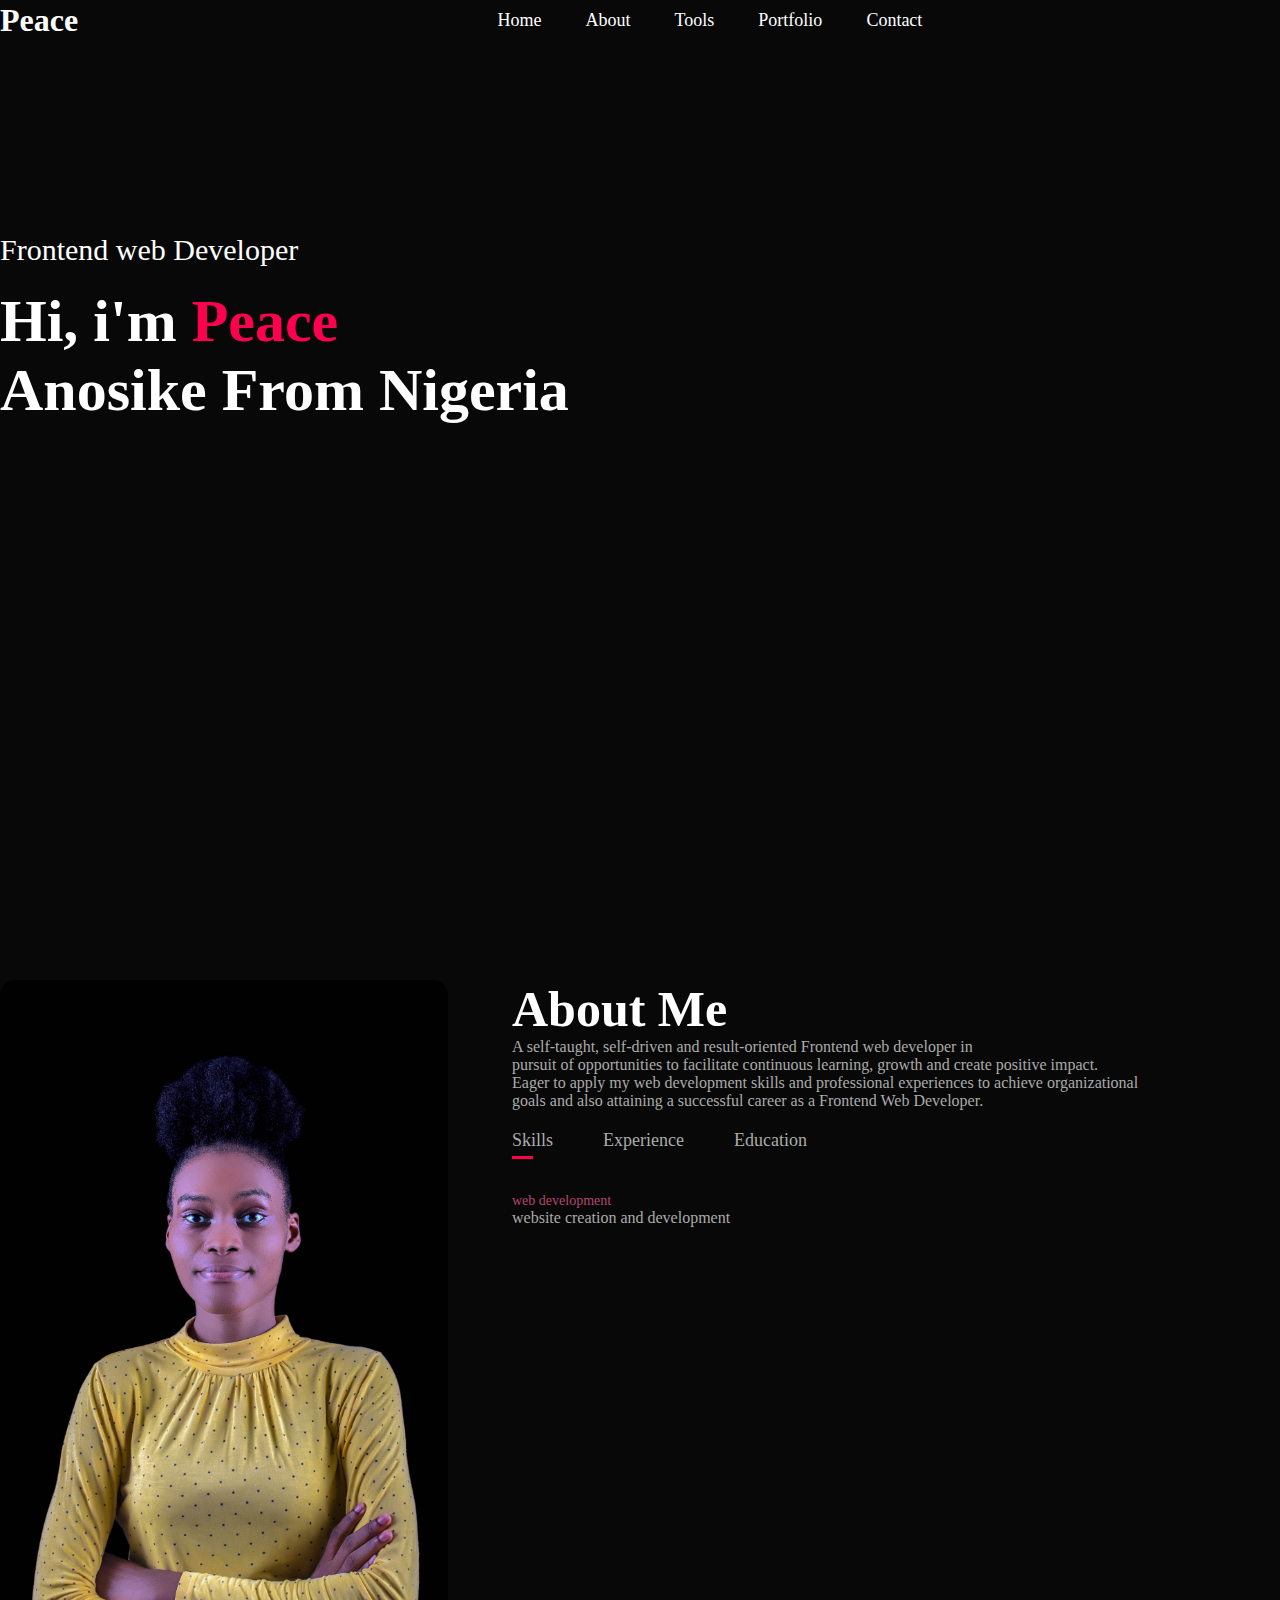
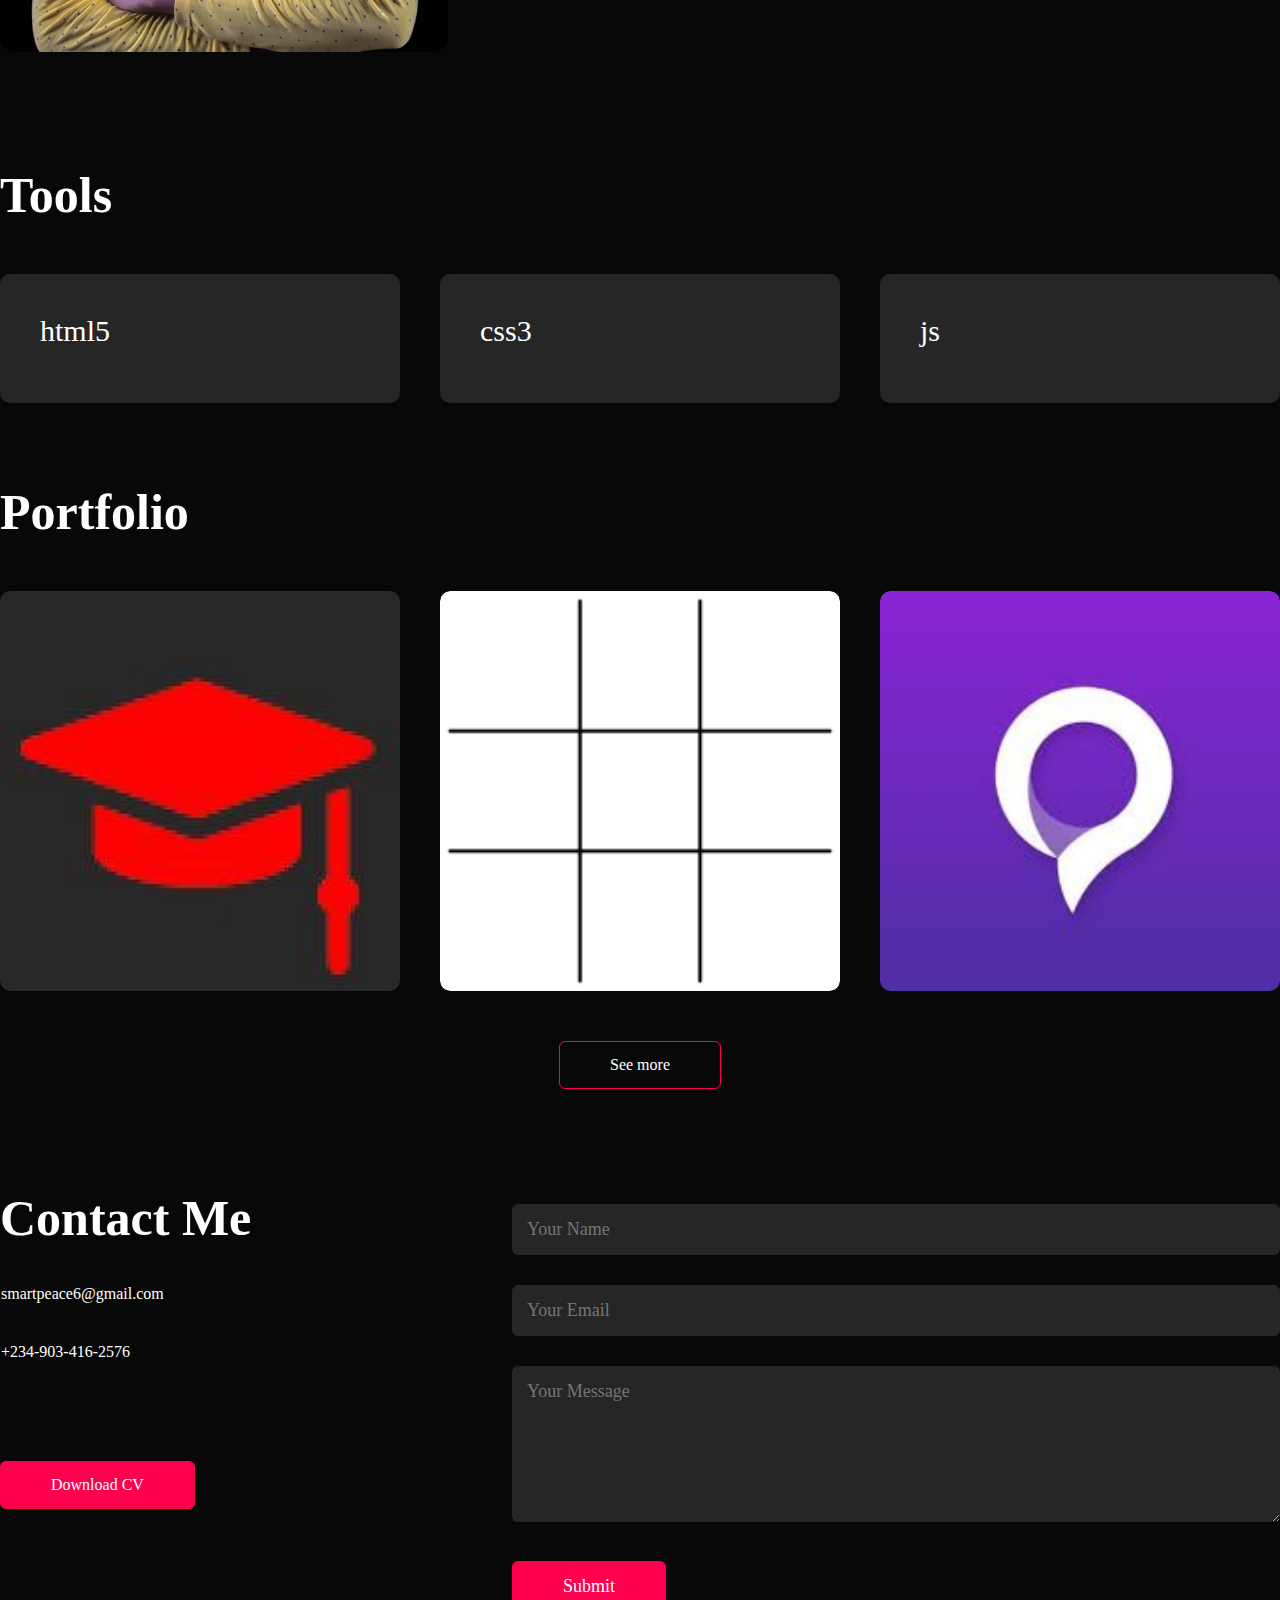
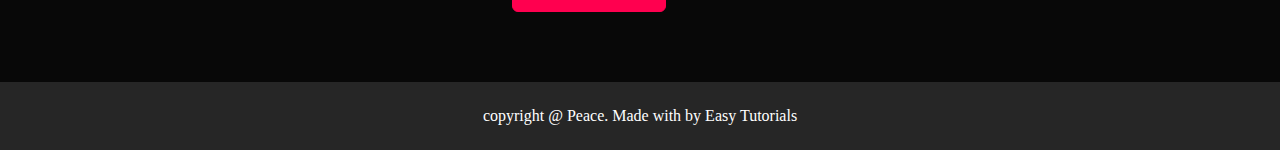
==== index.html @ 212d6683 "first commit" ====
<!DOCTYPE html>
<html lang="en">
<head>
    <meta charset="UTF-8">
    <meta http-equiv="X-UA-Compatible" content="IE=edge">
    <meta name="viewport" content="width=device-width, initial-scale=1.0">
    <title>my portfolio</title>
    <link rel="stylesheet" href="./styles.css">
    <link rel="stylesheet" href="https://cdnjs.cloudflare.com/ajax/libs/font-awesome/6.1.1/css/all.min.css" integrity="sha512-KfkfwYDsLkIlwQp6LFnl8zNdLGxu9YAA1QvwINks4PhcElQSvqcyVLLD9aMhXd13uQjoXtEKNosOWaZqXgel0g==" crossorigin="anonymous" referrerpolicy="no-referrer" />
</head>
<body>
    <!-- homepage -->
    <div id="header">
        <div class="container">
            <nav>
                <h1>Peace</h1>
                <ul id="sidemenu">
                    <li><a href="#">Home</a></li>
                    <li><a href="#about">About</a></li>
                    <li><a href="#tools">Tools</a></li>
                    <li><a href="#portfolio">Portfolio</a></li>
                    <li><a href="#">Contact</a></li>
                    <i class="fa-solid fa-xmark" onclick="closemenu()"></i>
                </ul>
                <i class="fa-solid fa-bars" onclick="openmenu()"></i>
            </nav>
          <div class="header-text">
            <p>Frontend web Developer</p>
            <h2>Hi, i'm <span> Peace </span><br> Anosike From Nigeria</h2>
          </div>
        </div>
    </div>

    <!-- ...About -->
    <div id="about">
        <div class="container">
            <div class="row">
                <div class="about-col-1">
                    <img src="./images/IMG_8043 copy.jpg" alt="">
                </div>
                
                <div class="about-col-2">
                    <h2 class="sub-title">About Me</h2>
                    <p>A self-taught, self-driven and result-oriented Frontend web developer in<br>pursuit of opportunities to facilitate continuous learning, growth and create positive impact.<br>Eager to apply my web development skills and professional experiences to achieve organizational<br> goals and also attaining a successful career as a Frontend Web Developer.</p>

                    <div class="tab-titles">
                    <p class="tab-links active-link" onclick="opentab('skills')">Skills</p>
                    <p class="tab-links" onclick="opentab('experience')">Experience</p>
                    <p class="tab-links" onclick="opentab('education')">Education</p>
                    </div>
                    <!-- skills -->
                    <div class="tab-contents active-tab" id="skills">
                        <ul>
                            <li><span>web development</span><br>website creation and development</li>
                        </ul>
                    </div>
                    <!-- Experience -->
                    <div class="tab-contents" id="experience">
                        <ul>
                            <li><span>2022 - 2023</span><br>software engineering internship at Alx-africa</li>
                            <li><span>2022 </span><br>Frontend web developer trainee at Africa Agility</li>
                        </ul>
                    </div>
                    <!-- Education -->
                    <div class="tab-contents" id="education">
                        <ul>
                            <li><span>2021</span><br>B.sc Fisheries from the university of Lagos</li>
                        </ul>
                    </div>
                </div>

            </div>
        </div>
    </div>
    <!-- Tools -->
    <div id="tools">
        <div class="container">
            <h1 class="sub-title">Tools</h1>
            <div class="tools-list">
                <div>
                    <i class="fa-brands fa-html5" style="color:orangered;"></i>
                    <h2>html5</h2>
                </div>
                <div>
                    <i class="fa-brands fa-css3" style="color:skyblue;"></i>
                    <h2>css3</h2>
                </div>
                <div>
                    <i class="fa-brands fa-js"></i>
                    <h2>js</h2>
                </div>
            </div>
        </div>
    </div>

    <!-- portfolio -->
  <div id="portfolio">
    <div class="container">
        <h1 class="sub-title">Portfolio</h1>
        <div class="work-list">
            <div class="work">
                <img src="./images/download.jpg" alt="">
                <div class="layer">
                    <h3>Eduford school website</h3>
                    <p>A university website that talks about the school.</p>
                    <a href="#"><i class="fa-solid fa-arrow-up-right-from-square"></i></a>
                </div>
            </div>
            <div class="work">
                <img src="./images/download.png" alt="">
                <div class="layer">
                    <h3>Tic Tac Toe Game</h3>
                    <p>A simple game for fun.</p>
                    <a href="#"><i class="fa-solid fa-arrow-up-right-from-square"></i></a>
                </div>
            </div>
            <div class="work">
                <img src="./images/download (1).jpg" alt="">
                <div class="layer">
                    <h3>WhichRide App</h3>
                    <p>Helps you compare price between different riders.</p>
                    <a href="#"><i class="fa-solid fa-arrow-up-right-from-square"></i></a>
                </div>  
            </div>
        </div>
        <a href="https://github.com/p-e-a-c-e2" class="btn">See more</a>
    </div>
  </div>  
  <!-- ---------contact-------- -->
  <div id="contact">
    <div class="container">
        <div class="row">
            <div class="contact-left">
                <h5 class="sub-title">Contact Me</h5>
                <p><i class="fa-solid fa-paper-plane"></i> smartpeace6@gmail.com</p>
                <p><i class="fa-solid fa-square-phone"></i> +234-903-416-2576</p>
                <div class="social-icons">
                    <a href="https://facebook.com/Anosike peace"><i class="fa-brands fa-facebook"></i></a>
                    <a href="https://twitter.com/theanosike"><i class="fa-brands fa-twitter-square"></i></a>
                    <a href=""><i class="fa-brands fa-instagram"></i></a>
                    <a href="https://linkedin/in/theanosike"><i class="fa-brands fa-linkedin"></i></a>
                </div>
                <a href="./images/My cv.pdf" download class="btn btn2">Download CV</a>
            </div>
            <div class="contact-right">
                <form>
                    <input type="text" name="" placeholder="Your Name" required>
                    <input type="email" name="" placeholder="Your Email" required>
                    <textarea name="Message" rows="6" placeholder="Your Message" ></textarea>
                    <button type="submit" class="btn btn2">Submit</button>

                </form>
            </div>
        </div>
    </div>
    <div class="copyright">
        <p>copyright @ Peace. Made with <i class="fa-solid fa-heart"></i> by Easy Tutorials</p>
    </div>
</div>

  



    <script src="./script.js"></script>
</body>
</html>
---- styles.css ----
*{
    margin: 0%;
    padding: 0%;
    box-sizing: border-box;
    font-family: Georgia, 'Times New Roman', Times, serif; 
}
body{
    background: #080808;
    color: #fff;
}

 #header{
    width: 100%;
    height: 100vh;
    background-image: url();
    background-size: cover;
    background-position: cover;
}

.container{
    padding-right: 10px 10%;
}

nav{
    display: flex;
    align-items: center;
    justify-content: space-between;
    flex-wrap: wrap;
}

h1{
      width: 140px;
} 

nav ul li{
    display: inline-block;
    list-style: none;
    margin: 10px 20px;
}

nav ul li a{
    color: #fff;
    text-decoration: none;
    font-size: 18px;
    position: relative;
}
nav ul li a::after{
    content: '';
    width: 0%;
    height: 3px;
    background: #ff004f;
    position: absolute;
    left: 0;
    bottom: -6px;
    transition: 0.5s;
}
nav ul li a:hover::after{
    width: 100%;
}
.header-text{
    margin-top: 15%;
    font-size:30px;
}
.header-text h2{
    font-size: 60px;
    margin-top:20px;

    
}
.header-text h2 span{
    color: #ff004f;
}

/* ....about.... */
#about{
    padding: 80px 0;
    color: #ababab;
}

.row{
    display: flex;
    justify-content: space-between;
    flex-wrap: wrap;
}

.about-col-1{
    flex-basis: 35%;
}

.about-col-1 img{
    width: 100%;
    border-radius: 15px;
}

.about-col-2{
    flex-basis: 60%;
}

.sub-title{
    font-size: 50px;
    font-weight: 600;
    color: #fff;
}

.tab-titles{
    display: flex;
    margin: 20px 0 40px;
}

.tab-links{
    margin-right: 50px;
    font-size: 18px;
    font-weight: 500;
    cursor: pointer;
    position: relative;
}

.tab-links::after{
    content: '';
    width: 0;
    height: 3px;
    background: #ff004f;
    position: absolute;
    left: 0;
    bottom: -8px;
    transition: 0.5s;
}

.tab-links.active-link::after{
    width: 50%;
}

.tab-contents ul li{
    list-style: none;
    margin: 10px 0;
}

.tab-contents ul li span{
    color: #b54769;
    font-size: 14px;
}

.tab-contents{
    display: none;
}

.tab-contents.active-tab{
    display: block;
}
/* Tools*/
#tools{
    padding: 30px 0;
}
.tools-list{
    display: grid;
    grid-template-columns: repeat(auto-fit, minmax(250px, 1fr));
    grid-gap: 40px;
    margin-top:50px;
}
.tools-list div{
    background: #262626;
    padding: 40px;
    font-size: 13px;
    font-weight: 300;
    border-radius:10px;
    transition: background 0.5s, transform 0.5s;
}
.tools-list div i{
    font-size: 50px;
    margin-bottom: 30px;
    color: yellow;
}

.tools-list div h2{
    font-size: 30px;
    font-weight: 500;
    margin-bottom: 15px;
}
.tools-list div:hover{
 background: #ff004f;
 transform: translateY(-10px);
}

/* portfolio */
#portfolio{
    padding: 50px 0;
}
.work-list{
    display: grid;
    grid-template-columns: repeat(auto-fit,minmax(250px,1fr));
    grid-gap: 40px;
    margin-top: 50px;
}

.work{
    border-radius: 10px;
    position: relative;
    overflow: hidden;
}
.work img{
    width: 100%;
    border-radius: 10px;
    display: block;
    transition: transform 0.5s;
}
.layer{
    width: 100%;
    height: 0;
    background: linear-gradient(rgba(0,0,0,0.6), #ff004f);
    border-radius: 10px;
    position: absolute;
    left: 0;
    bottom: 0;
    overflow: hidden;
    display: flex;
    align-items: center;
    justify-content: center;
    flex-direction: column;
    padding: 0 40px;
    text-align: center;
    font-size: 14px;
    transition: height 0.5s;
}
.layer h3{
    font-weight: 500;
    margin-bottom: 20px;

}
.layer a{
    margin-top: 20px;
    color: #ff004f;
    text-decoration: none;
    font-size: 18px;
    line-height: 60px;
    background: #fff;
    width: 60px;
    height: 60px;
    border-radius: 50%;
    text-align: center;
}
.work:hover img{
    transform: scale(1.1);
}
.work:hover .layer{
    height: 100%;
}
.btn{
    display: block;
    margin: 50px auto;
    width: fit-content;
    border: 1px solid #ff004f;
    padding: 14px 50px;
    border-radius: 6px;
    text-decoration: none;
    color: #fff;
    transition: background 0.5s;
}
.btn:hover{
    background: #ff004f;

}

/* -----contact----- */
contact-left{
    flex-basis: 30%;
}

.contact-right{
    flex-basis: 60%;
}

.contact-left p {
margin-top: 30px;
}
.contact-left p i{
    color: #ff004f;
    margin-right: 1px;
    font-size: 25px;
}

.social-icons{
    margin-top: 30px;
}
.social-icons a{
    text-decoration: none;
    font-size: 30px;
    margin-right: 15px;
    color: #ababab;
    display: inline-block;
    transition: transform 0.5s;
}
.social-icons a:hover{
    color: #ff004f;
    transform: translateY(-5px);
}

.btn.btn2{
    display: inline-block;
    background: #ff004f;
}
.contact-right form{
    width: 100%;
}

form input, form textarea{
    width: 100%;
    border: 0;
    outline: none;
    background: #262626;
    padding: 15px;
    margin: 15px 0;
    color: #fff;
    font-size: 18px;
    border-radius: 6px;
}

form .btn2{
    padding: 14px, 60px;
    font-size: 18px;
    margin-top: 20px;
    cursor: pointer;
}

.copyright{
    width: 100%;
    text-align: center;
    padding: 25px 0;
    background: #262626;
    font-weight: 300;
    margin-top: 20px;
}

.copyright i{
    color: #ff004f;
}
nav .fas{
    display: none;
}
/* ........css for small screen..... */

@media only screen and (max-width:600px) {
    #header{

    }
    .header-text{
        margin-top: 30%;
        font-size: 16px;
    }
    .header-text h2{
       font-size: 30px;
    }
    nav .fas{
        display: block;
        font-size: 25px;
    }
    nav ul{
        background: #ff004f;
        position: fixed;
        top: 0;
        right: -200px;
        width: 200px;
        height: 100vh;
        padding-top: 50px;
        z-index: 2;
        transition: right 0.5s;
    }
    nav ul li{
        display: block;
        margin: 25px;
    }
    nav ul .fas{
        position: absolute;
        top: 25px;
        left: 25px;
        cursor: pointer;
    }
}
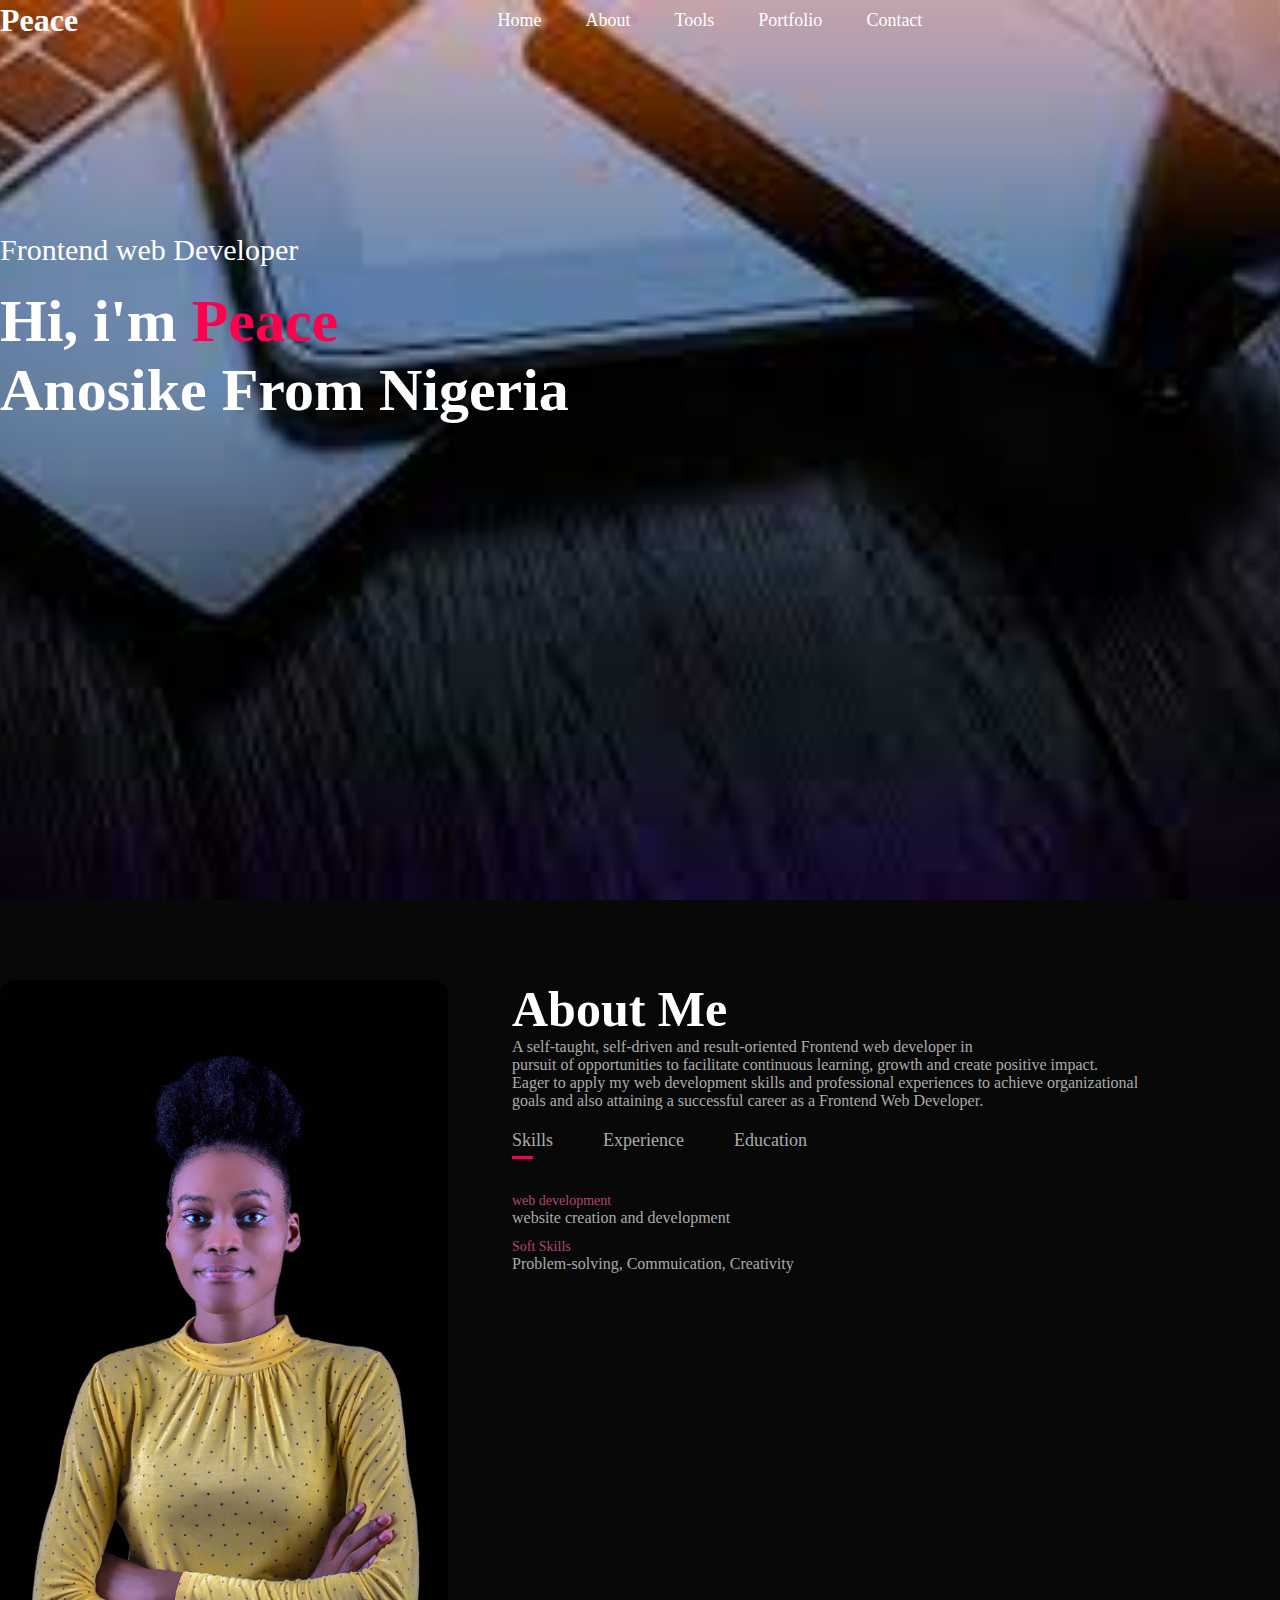
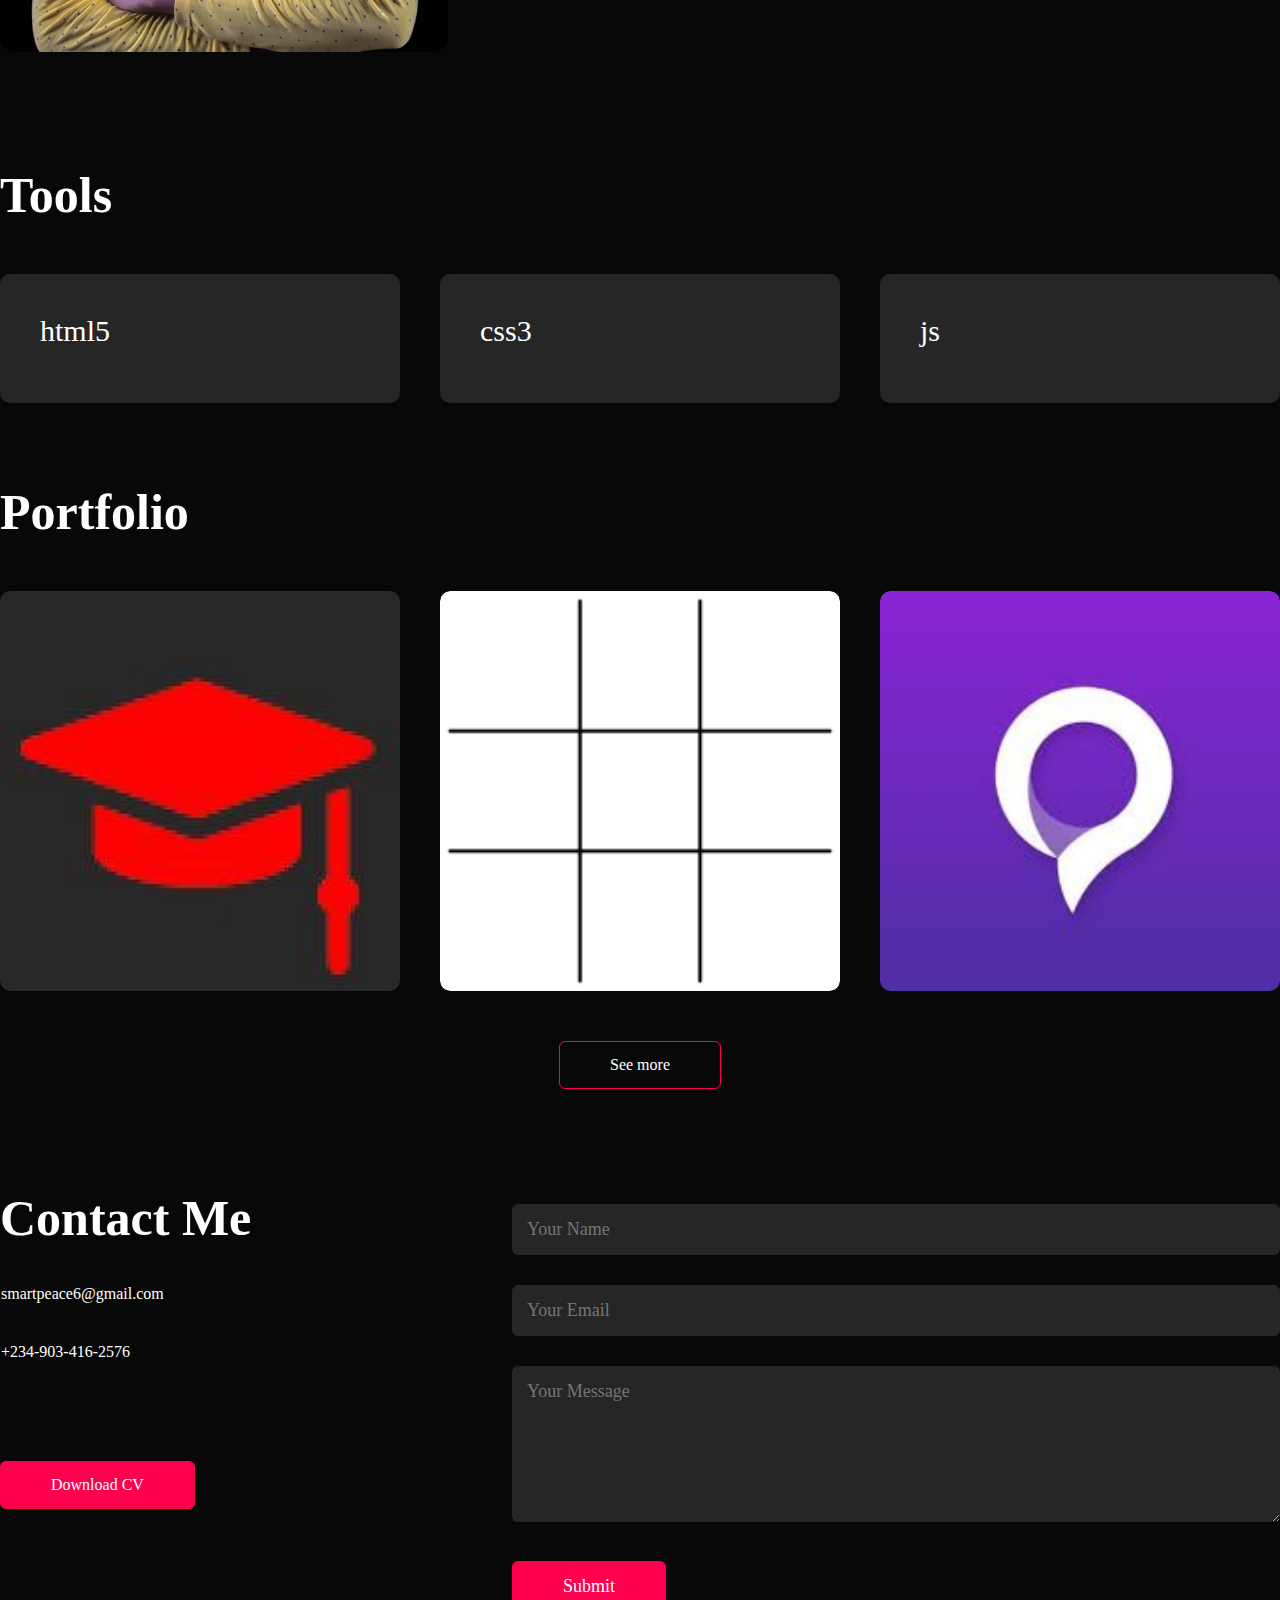
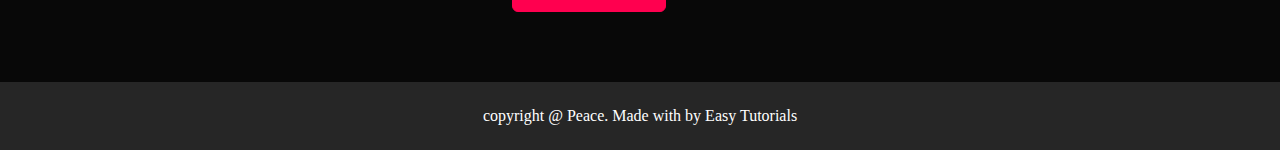
==== commit cbe28d59: "git commit -m "test"" ====
--- a/index.html
+++ b/index.html
@@ -19,7 +19,7 @@
                     <li><a href="#about">About</a></li>
                     <li><a href="#tools">Tools</a></li>
                     <li><a href="#portfolio">Portfolio</a></li>
-                    <li><a href="#">Contact</a></li>
+                    <li><a href="#contact">Contact</a></li>
                     <i class="fa-solid fa-xmark" onclick="closemenu()"></i>
                 </ul>
                 <i class="fa-solid fa-bars" onclick="openmenu()"></i>
@@ -30,8 +30,7 @@
           </div>
         </div>
     </div>
-
-    <!-- ...About -->
+<!-- -----about--- -->
     <div id="about">
         <div class="container">
             <div class="row">
@@ -52,11 +51,14 @@
                     <div class="tab-contents active-tab" id="skills">
                         <ul>
                             <li><span>web development</span><br>website creation and development</li>
+                            <li><span>Soft Skills</span><br>Problem-solving, Commuication, Creativity</li>
+                            
                         </ul>
                     </div>
                     <!-- Experience -->
                     <div class="tab-contents" id="experience">
                         <ul>
+                            <li><span>2022 - Present</span><br>Frontend developer freelancer</li>
                             <li><span>2022 - 2023</span><br>software engineering internship at Alx-africa</li>
                             <li><span>2022 </span><br>Frontend web developer trainee at Africa Agility</li>
                         </ul>
--- a/styles.css
+++ b/styles.css
@@ -12,9 +12,9 @@
  #header{
     width: 100%;
     height: 100vh;
-    background-image: url();
+    background-image: url(./images/download\ \(3\).jpg);
     background-size: cover;
-    background-position: cover;
+    background-position: center;
 }
 
 .container{
@@ -333,8 +333,8 @@
 .copyright i{
     color: #ff004f;
 }
-nav .fas{
-    display: none;
+nav .fa{
+  display: none;
 }
 /* ........css for small screen..... */
 
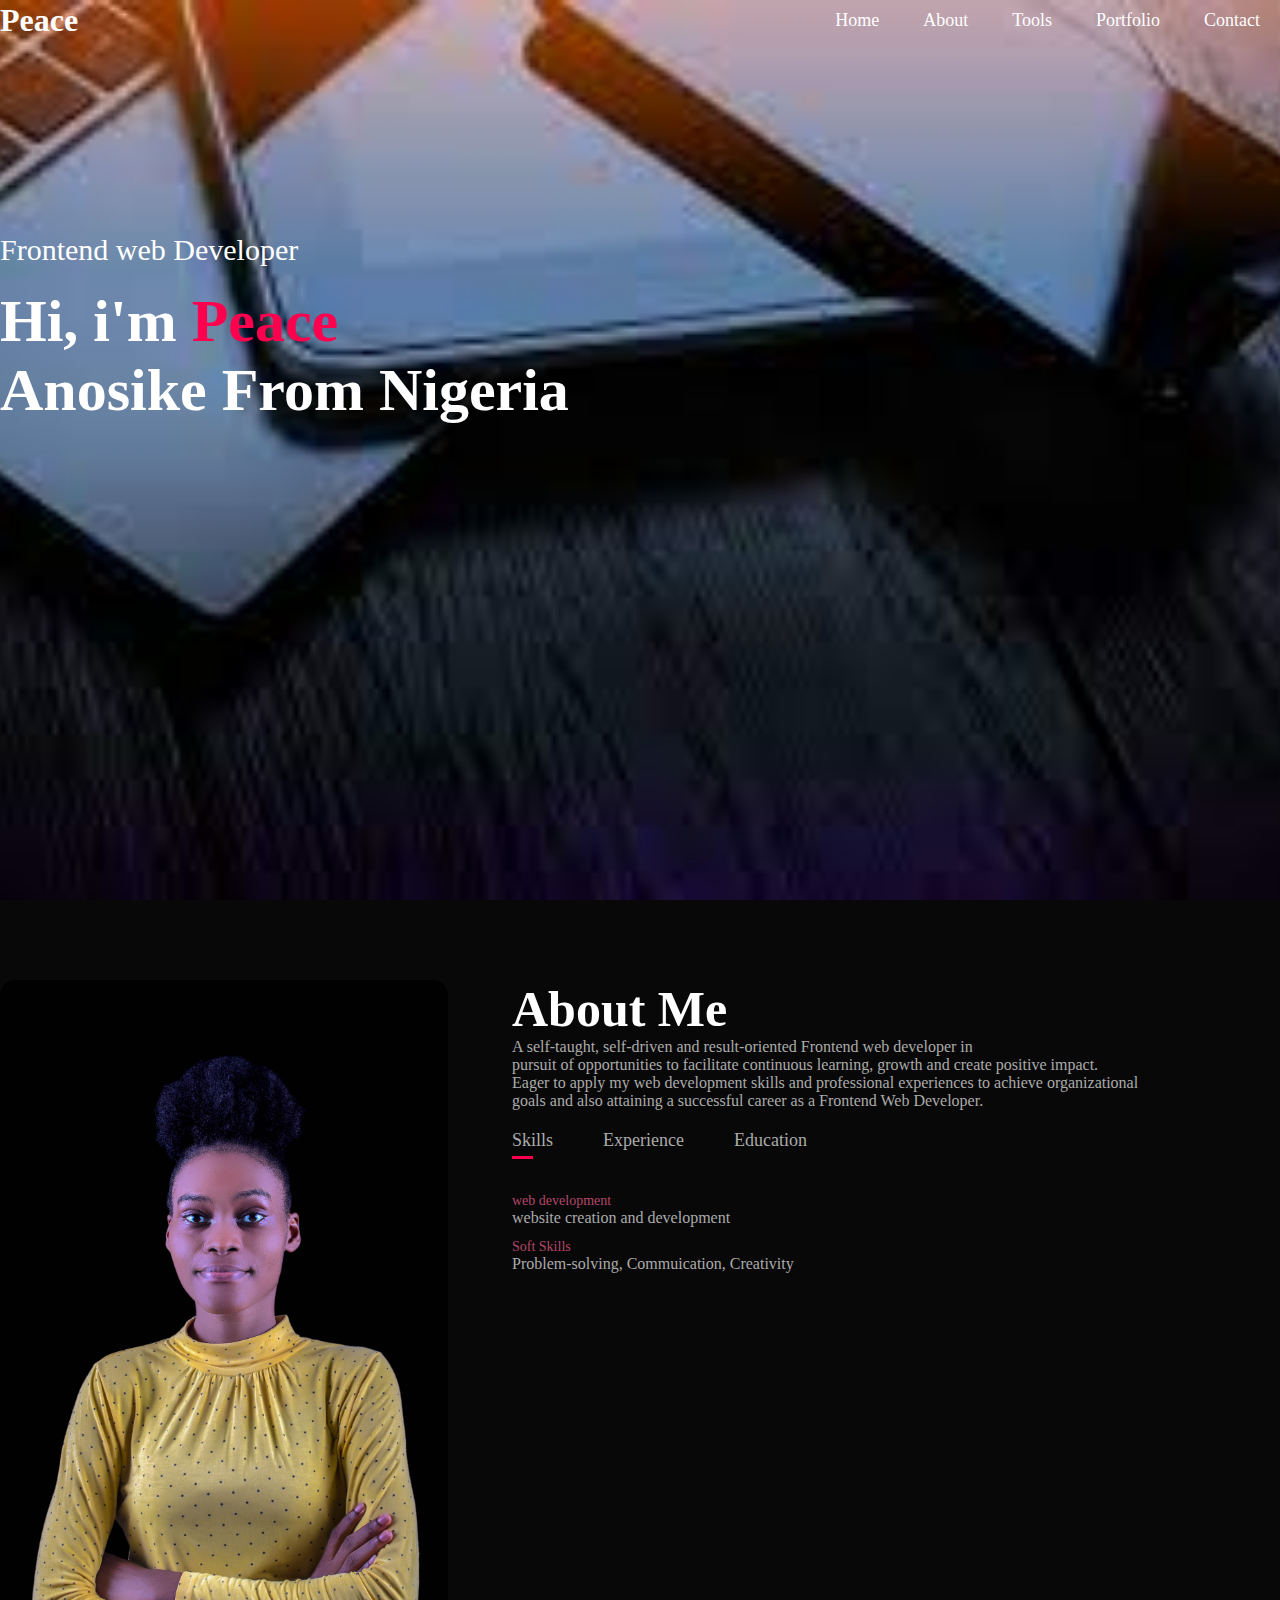
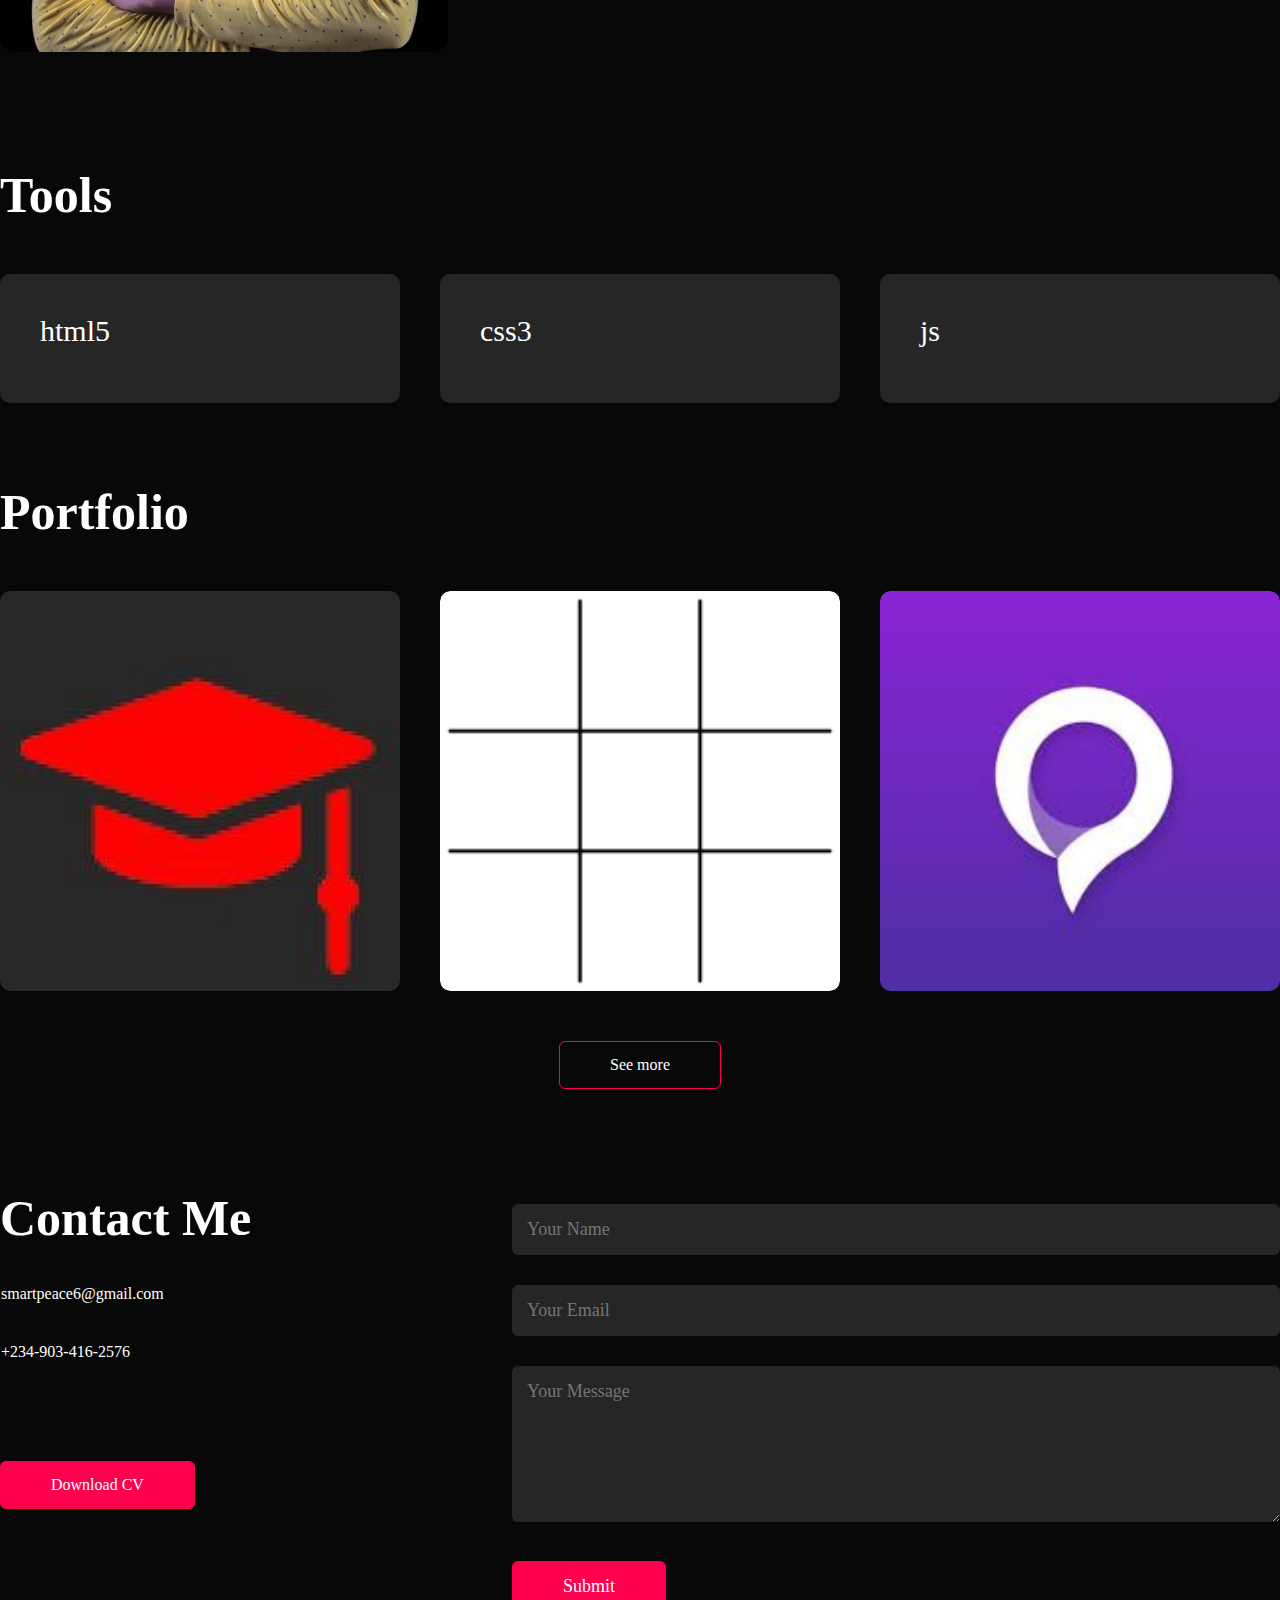
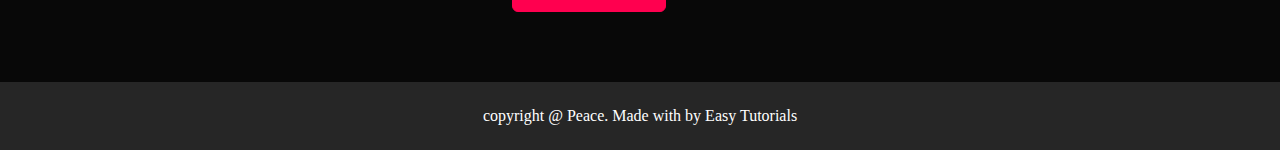
==== commit cddfa003: "git commit -m "fas"" ====
--- a/index.html
+++ b/index.html
@@ -20,9 +20,9 @@
                     <li><a href="#tools">Tools</a></li>
                     <li><a href="#portfolio">Portfolio</a></li>
                     <li><a href="#contact">Contact</a></li>
-                    <i class="fa-solid fa-xmark" onclick="closemenu()"></i>
+                    <i class="fas fa-xmark" onclick="closemenu()"></i>
                 </ul>
-                <i class="fa-solid fa-bars" onclick="openmenu()"></i>
+                <i class="fas fa-bars" onclick="openmenu()"></i>
             </nav>
           <div class="header-text">
             <p>Frontend web Developer</p>
--- a/styles.css
+++ b/styles.css
@@ -333,7 +333,7 @@
 .copyright i{
     color: #ff004f;
 }
-nav .fa{
+nav .fas{
   display: none;
 }
 /* ........css for small screen..... */
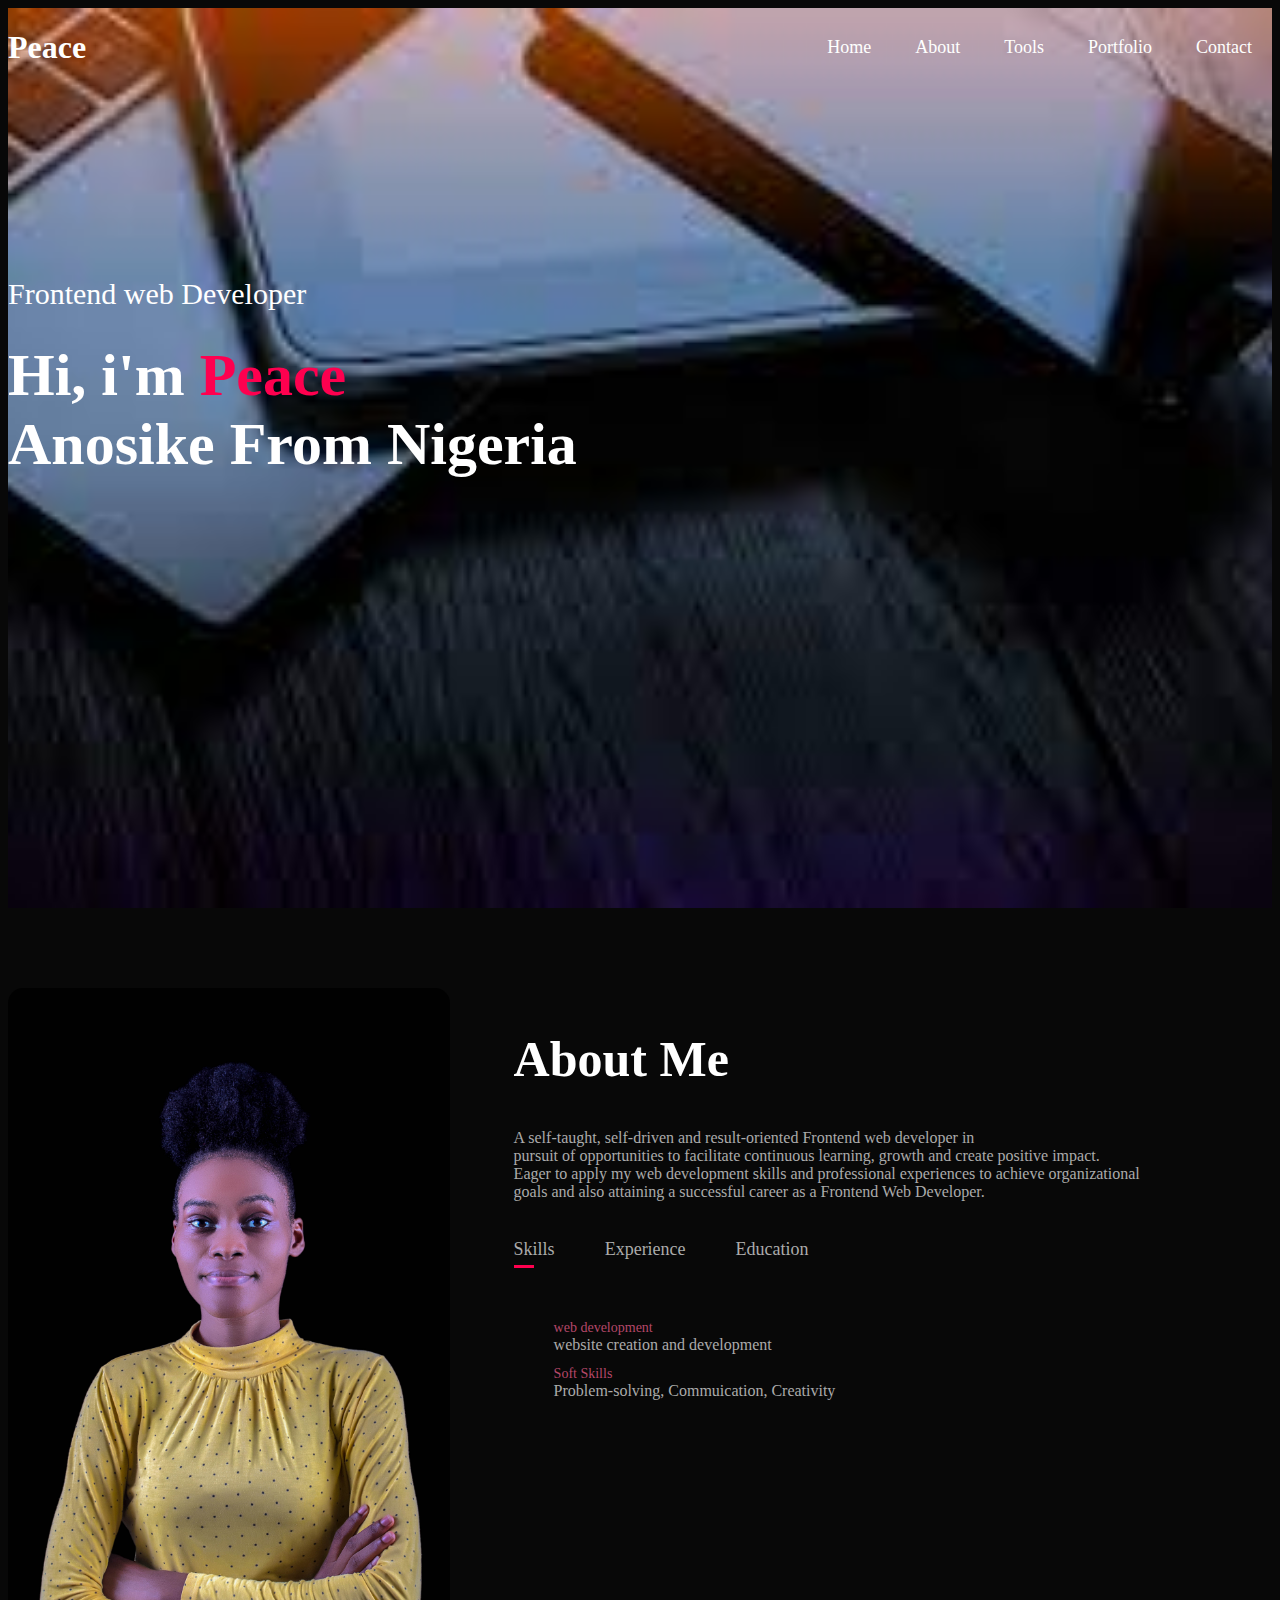
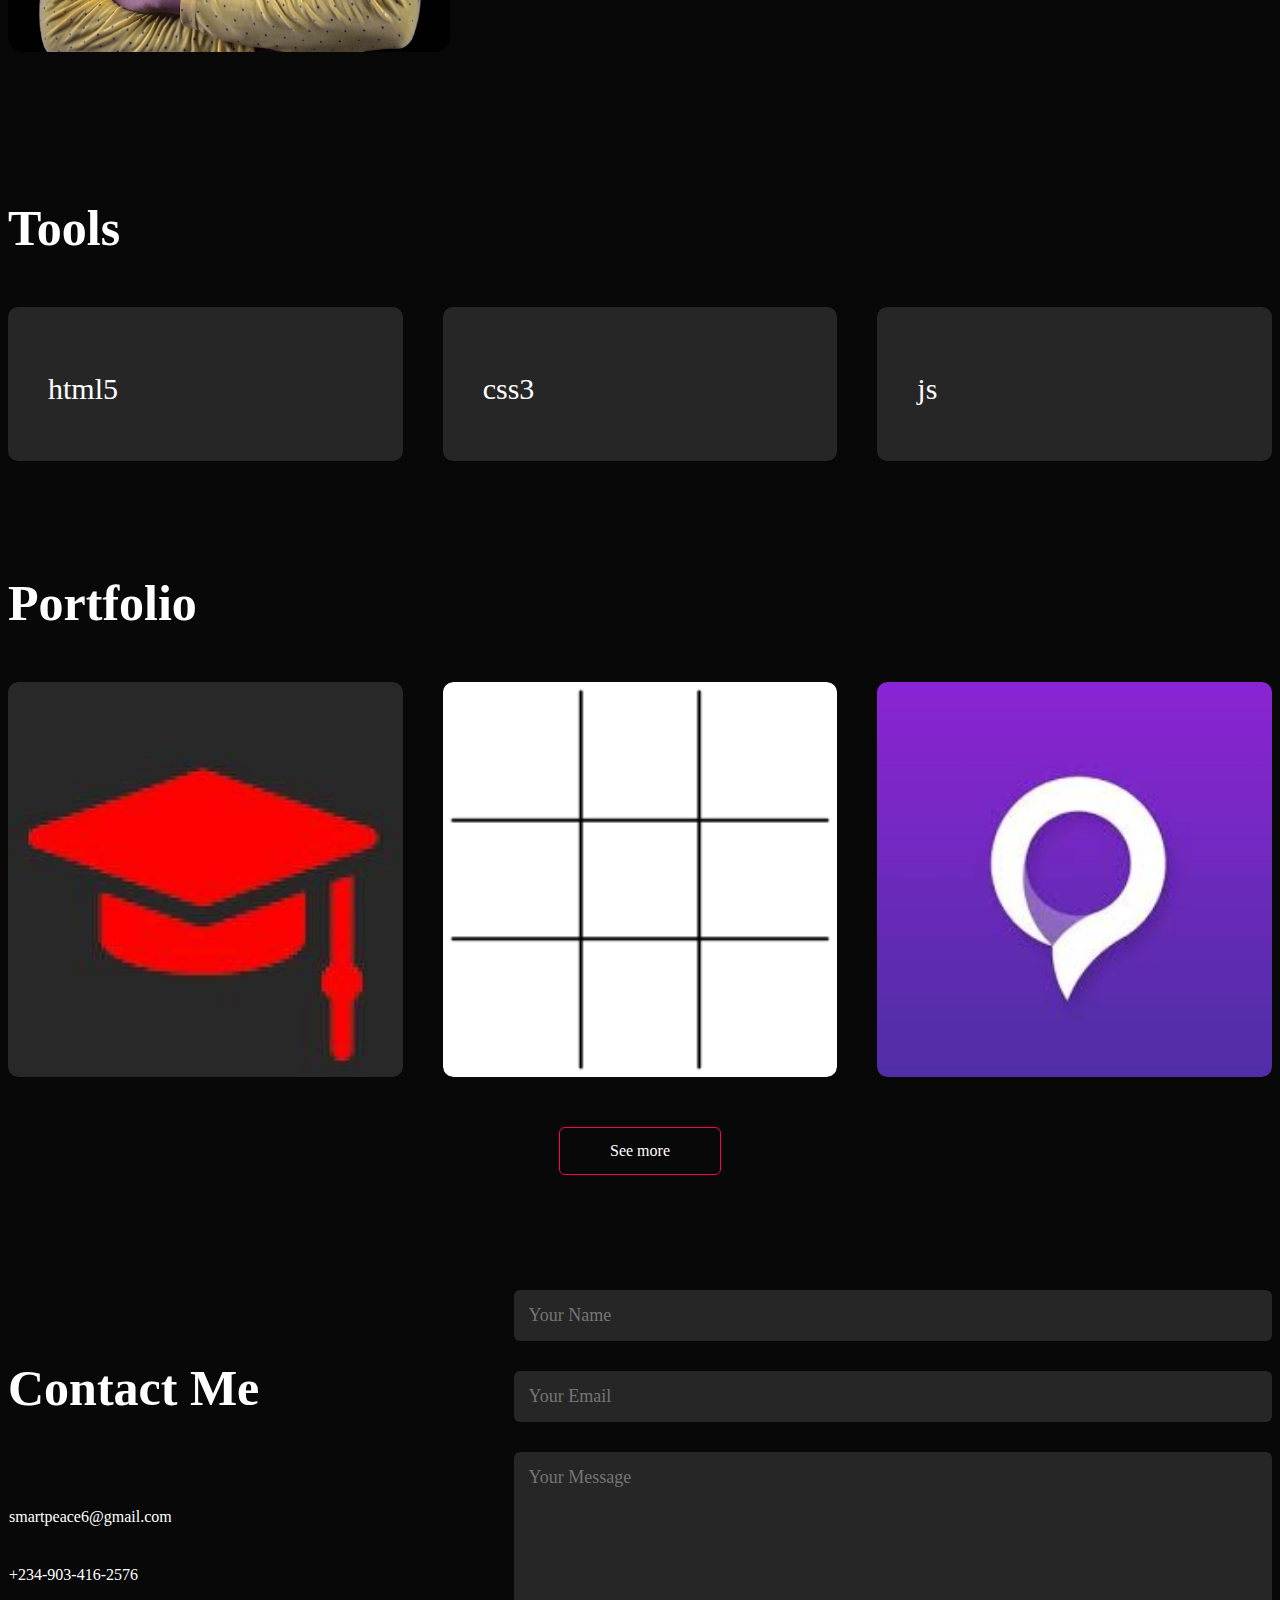
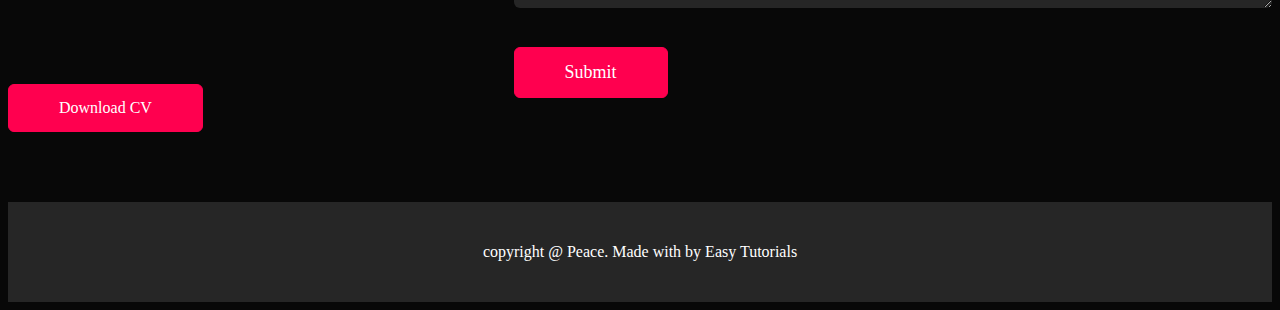
==== commit 219357f5: "git commit -m "cv"" ====
--- a/index.html
+++ b/index.html
@@ -142,7 +142,7 @@
                     <a href=""><i class="fa-brands fa-instagram"></i></a>
                     <a href="https://linkedin/in/theanosike"><i class="fa-brands fa-linkedin"></i></a>
                 </div>
-                <a href="./images/My cv.pdf" download class="btn btn2">Download CV</a>
+                <a href="./images/Peace Anosike Fronted developer Resume.pdf" download class="btn btn2">Download CV</a>
             </div>
             <div class="contact-right">
                 <form>
--- a/styles.css
+++ b/styles.css
@@ -1,7 +1,7 @@
 *{
-    margin: 0%;
-    padding: 0%;
-    box-sizing: border-box;
+    /* margin: 0%;
+    padding: 0%; */
+   box-sizing: border-box; 
     font-family: Georgia, 'Times New Roman', Times, serif; 
 }
 body{
@@ -340,7 +340,7 @@
 
 @media only screen and (max-width:600px) {
     #header{
-
+    /* background-image: url(./images/download\ \(3\).jpg); */
     }
     .header-text{
         margin-top: 30%;
@@ -374,5 +374,23 @@
         left: 25px;
         cursor: pointer;
     }
-}
-
+    .sub-title{
+        font-size: 40px;
+    }
+    .about-col-1, .about-col-2{
+        flex-basis: 100%;
+    }
+    .about-col-1{
+        margin-bottom: 30px;
+    }
+    .about-col-2{
+        font-size: 14px;
+    }
+    .contact-left, .contact-right{
+        flex-basis: 100%;
+    }
+    .copyright{
+        font-size: 14px;
+    }
+}
+
